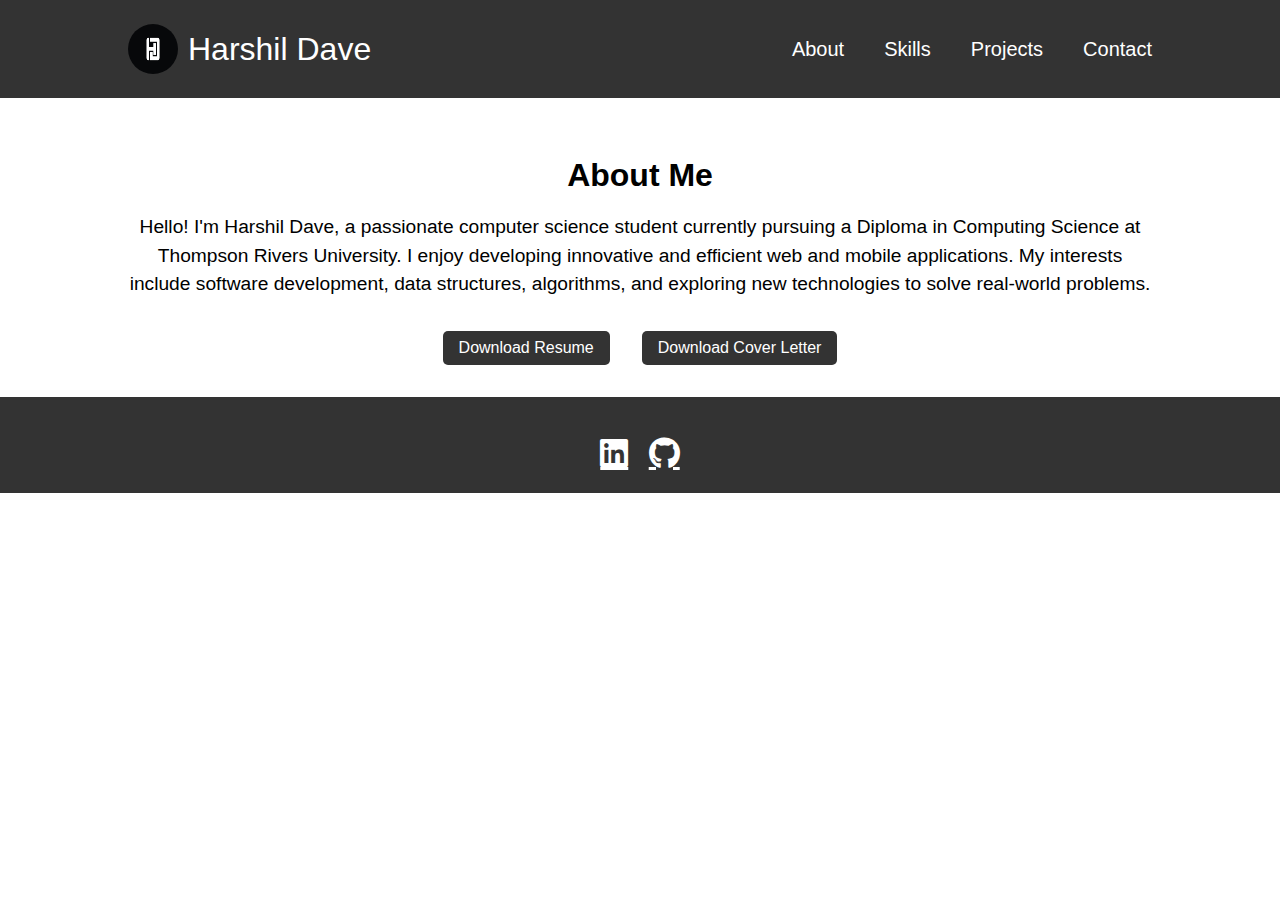
==== about.html @ 9693ce3e "initail website setup" ====
<!DOCTYPE html>
<html lang="en">
<head>
    <meta charset="UTF-8">
    <meta name="viewport" content="width=device-width, initial-scale=1.0">
    <title>About Me - Harshil Dave</title>
    <link rel="stylesheet" href="about.css">
    <link rel="stylesheet" href="https://cdnjs.cloudflare.com/ajax/libs/font-awesome/6.1.1/css/all.min.css">
</head>
<body>
    <header>
        <nav>
            <div class="container">
                <div class="logo">
                    <img src="harshil.png" alt="Harshil Dave" class="nav-img">
                    <a href="index.html">Harshil Dave</a>
                </div>
                <ul class="nav-links">
                    <li><a href="about.html">About</a></li>
                    <li><a href="skills.html">Skills</a></li>
                    <li><a href="projects.html">Projects</a></li>
                    <li><a href="contact.html">Contact</a></li>
                </ul>
                <div class="burger">
                    <div class="line1"></div>
                    <div class="line2"></div>
                    <div class="line3"></div>
                </div>
            </div>
        </nav>
    </header>
    <section id="about">
        <div class="container">
            <h2>About Me</h2>
            <p>Hello! I'm Harshil Dave, a passionate computer science student currently pursuing a Diploma in Computing Science at Thompson Rivers University. I enjoy developing innovative and efficient web and mobile applications. My interests include software development, data structures, algorithms, and exploring new technologies to solve real-world problems.</p>
            <div class="downloads">
                <a href="Harshil_resume.docx" download="harshil dave coop resume.pdf" class="download-btn">Download Resume</a>
                <a href="Harshil Dave Cover letter.docx" download="Harshil_Dave_Cover_Letter.pdf" class="download-btn">Download Cover Letter</a>
            </div>
        </div>
    </section>
    <footer>
        <div class="container">
        
            <div class="social-links">
                <a href="https://www.linkedin.com/in/harshildave23" target="_blank" class="fab fa-linkedin"></a>
                <a href="https://github.com/Dave2317" target="_blank" class="fab fa-github"></a>
            </div>
        </div>
    </footer>
    <script src="scripts/script.js"></script>
</body>
</html>
---- about.css ----
/* General Styles */
body, html {
    margin: 0;
    padding: 0;
    box-sizing: border-box;
    font-family: 'Arial', sans-serif;
    min-height: 100%;
    display: flex;
    flex-direction: column;
}

.container {
    width: 80%;
    margin: auto;
}

header {
    background: #333;
    color: #fff;
    padding: 1.5rem 0; /* Increased padding */
}

header .container {
    display: flex;
    justify-content: space-between;
    align-items: center;
}

header .logo {
    display: flex;
    align-items: center;
}

header .logo img.nav-img {
    width: 50px;
    height: 50px;
    border-radius: 50%;
    margin-right: 10px;
}

header .logo a {
    color: #fff;
    text-decoration: none;
    font-size: 2rem; /* Increased font size */
}

.nav-links {
    list-style: none;
    display: flex;
    justify-content: flex-end;
    align-items: center;
    margin: 0;
}

.nav-links li {
    margin-left: 2.5rem; /* Increased margin */
}

.nav-links a {
    color: #fff;
    text-decoration: none;
    font-size: 1.25rem; /* Increased font size */
}

.burger {
    display: none;
    cursor: pointer;
}

.burger div {
    width: 25px;
    height: 3px;
    background: #fff;
    margin: 5px;
    transition: all 0.3s ease;
}

/* About Section */
#about {
    padding: 2rem 0;
    text-align: center;
    flex: 1; /* Ensure the about section grows to fill space */
}

#about h2 {
    font-size: 2rem;
    margin-bottom: 1rem;
}

#about p {
    font-size: 1.2rem;
    margin-bottom: 2rem;
    line-height: 1.5;
}

.downloads {
    display: flex;
    justify-content: center;
    gap: 2rem;
}

.download-btn {
    background-color: #333;
    color: #fff;
    padding: 0.5rem 1rem;
    text-decoration: none;
    border-radius: 5px;
    transition: background-color 0.3s ease;
    cursor: pointer;
}

.download-btn:hover {
    background-color: #555;
}

/* Footer */
footer {
    background: #333;
    color: #fff;
    text-align: center;
    padding: 1.5rem 0; /* Increased padding */
    position: relative;
    margin-top: auto; /* Pushes footer to the bottom */
}

footer .container {
    display: flex;
    flex-direction: column;
    align-items: center;
}

footer .social-links {
    margin-top: 1rem;
}

footer .social-links a {
    margin: 0 0.5rem;
    color: #fff;
    font-size: 2rem; /* Font size for icons */
    transition: transform 0.3s ease;
}

footer .social-links a:hover {
    transform: scale(1.2);
}

/* Responsive Design */
@media (max-width: 768px) {
    .nav-links {
        display: none;
        flex-direction: column;
        text-align: center;
    }

    .nav-links.active {
        display: flex;
    }

    .burger {
        display: block;
    }
}
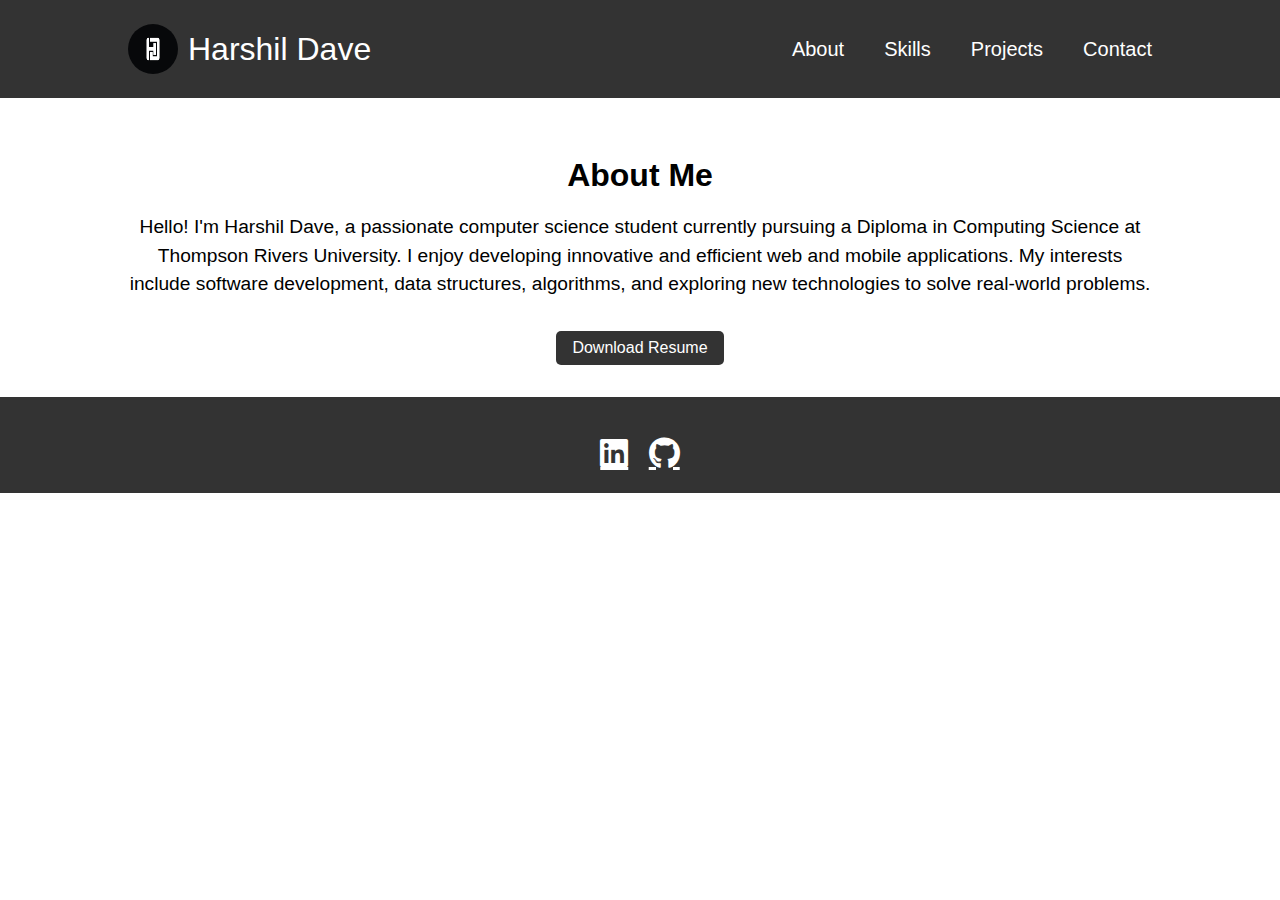
==== commit cb5f0040: "updated resume to pdf and removed cover letter." ====
--- a/about.html
+++ b/about.html
@@ -34,8 +34,7 @@
             <h2>About Me</h2>
             <p>Hello! I'm Harshil Dave, a passionate computer science student currently pursuing a Diploma in Computing Science at Thompson Rivers University. I enjoy developing innovative and efficient web and mobile applications. My interests include software development, data structures, algorithms, and exploring new technologies to solve real-world problems.</p>
             <div class="downloads">
-                <a href="Harshil_resume.docx" download="harshil dave coop resume.pdf" class="download-btn">Download Resume</a>
-                <a href="Harshil Dave Cover letter.docx" download="Harshil_Dave_Cover_Letter.pdf" class="download-btn">Download Cover Letter</a>
+                <a href="harshil_resume.pdf" download="harshil_resume.pdf" class="download-btn">Download Resume</a>
             </div>
         </div>
     </section>
@@ -48,6 +47,6 @@
             </div>
         </div>
     </footer>
-    <script src="scripts/script.js"></script>
+
 </body>
 </html>
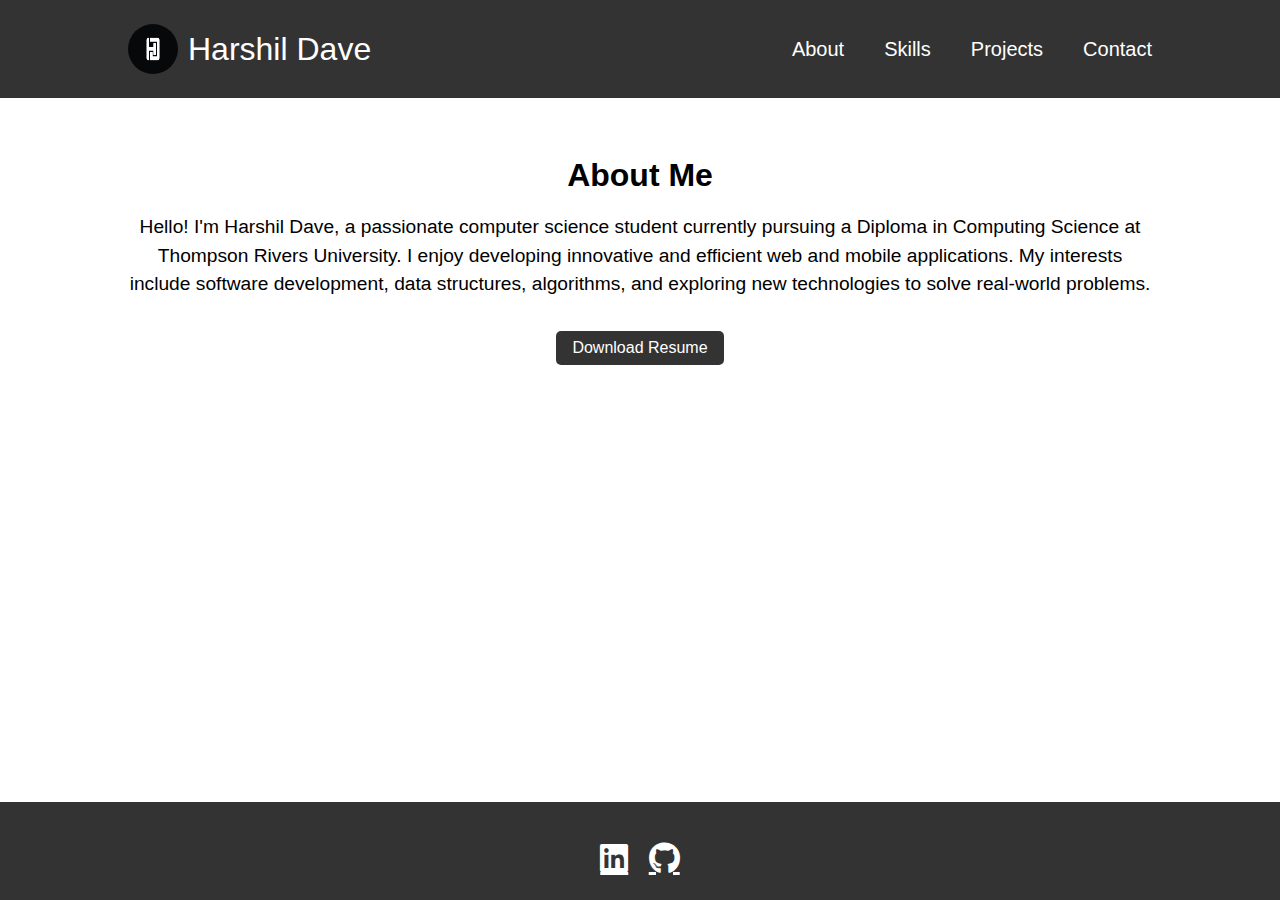
==== commit c3c070a9: "Editted Resume" ====
--- a/about.html
+++ b/about.html
@@ -34,7 +34,7 @@
             <h2>About Me</h2>
             <p>Hello! I'm Harshil Dave, a passionate computer science student currently pursuing a Diploma in Computing Science at Thompson Rivers University. I enjoy developing innovative and efficient web and mobile applications. My interests include software development, data structures, algorithms, and exploring new technologies to solve real-world problems.</p>
             <div class="downloads">
-                <a href="harshil_resume.pdf" download="harshil_resume.pdf" class="download-btn">Download Resume</a>
+                <a href="harshilDaveResume.pdf" download="harshil_resume.pdf" class="download-btn">Download Resume</a>
             </div>
         </div>
     </section>
--- a/about.css
+++ b/about.css
@@ -4,7 +4,7 @@
     padding: 0;
     box-sizing: border-box;
     font-family: 'Arial', sans-serif;
-    min-height: 100%;
+    min-height: 100vh;
     display: flex;
     flex-direction: column;
 }
@@ -18,6 +18,7 @@
     background: #333;
     color: #fff;
     padding: 1.5rem 0; /* Increased padding */
+    height: 50px;
 }
 
 header .container {
@@ -121,6 +122,7 @@
     padding: 1.5rem 0; /* Increased padding */
     position: relative;
     margin-top: auto; /* Pushes footer to the bottom */
+    height: 50px;
 }
 
 footer .container {
